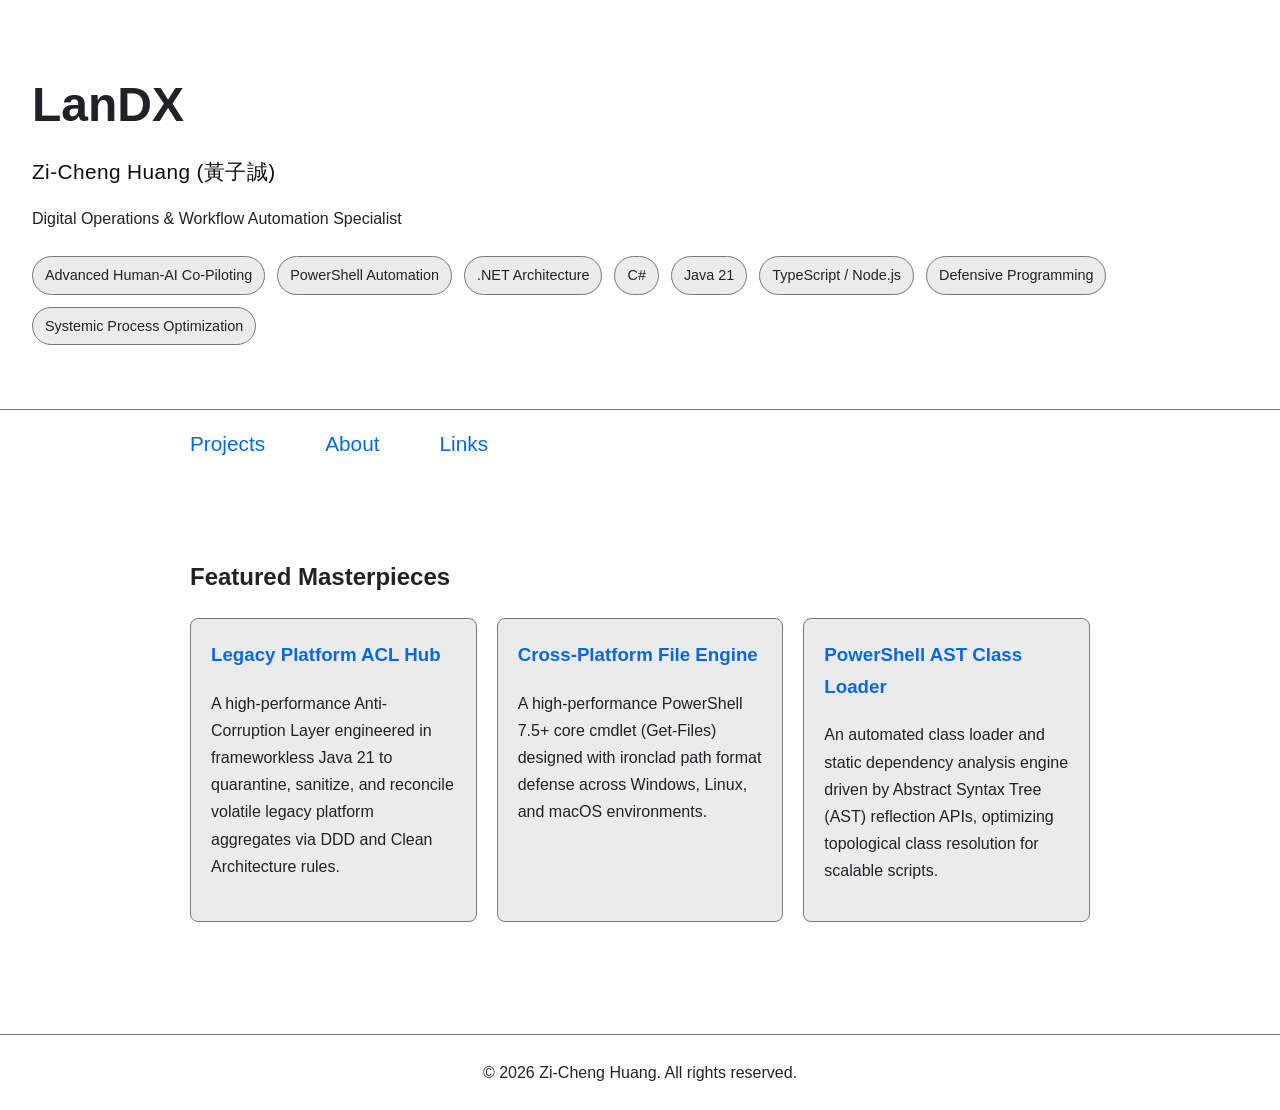
==== index.html @ 3d93587a "feat: initial production release of official responsive web portfolio - Deploy complete dark-mode ta" ====
<!DOCTYPE html>
<html lang="en">
<head>
    <meta name="darkreader-lock">
    <meta charset="utf-8">
    <title>LanDX Portfolio | Digital Operations & Automation</title>
    <link rel="stylesheet" href="css/site.css">
    <link rel="icon" href="assets/icons/portfolio.png" type="image/png">
</head>
<body>
    <header class="hero">
        <h1>LanDX</h1>
        <p class="subtitle">Zi-Cheng Huang (黃子誠)</p>
        <p>Digital Operations & Workflow Automation Specialist</p>
        <div class="tags">
            <span>Advanced Human-AI Co-Piloting</span>
            <span>PowerShell Automation</span>
            <span>.NET Architecture</span>
            <span>C#</span>
            <span>Java 21</span>
            <span>TypeScript / Node.js</span>
            <span>Defensive Programming</span>
            <span>Systemic Process Optimization</span>
        </div>
    </header>
    
    <nav>
        <a href="projects.html">Projects</a>
        <a href="about.html">About</a>
        <a href="links.html">Links</a>
    </nav>
    
    <main class="hero-container">
        <section>
            <h2>Featured Masterpieces</h2>
            <div class="card-container">
                <article class="card" style="border: 1px solid var(--card-border-color);">
                    <a href="projects/legacy-platform-acl.html" class="link-card" style="padding:0; border:none; background:none;">
                        <h3 style="color: var(--link-color); margin-top:0;">Legacy Platform ACL Hub</h3>
                        <p>A high-performance Anti-Corruption Layer engineered in frameworkless Java 21 to quarantine, sanitize, and reconcile volatile legacy platform aggregates via DDD and Clean Architecture rules.</p>
                    </a>
                </article>
                
                <article class="card">
                    <a href="projects/powershell-cmdlet-get-files.html" class="link-card" style="padding:0; border:none; background:none;">
                        <h3 style="color: var(--link-color); margin-top:0;">Cross-Platform File Engine</h3>
                        <p>A high-performance PowerShell 7.5+ core cmdlet (Get-Files) designed with ironclad path format defense across Windows, Linux, and macOS environments.</p>
                    </a>
                </article>
                
                <article class="card">
                    <a class="link-card" style="padding:0; border:none; background:none;">
                        <h3 style="color: var(--link-color); margin-top:0; cursor: default;">PowerShell AST Class Loader</h3>
                        <p style="cursor:default;">An automated class loader and static dependency analysis engine driven by Abstract Syntax Tree (AST) reflection APIs, optimizing topological class resolution for scalable scripts.</p>
                    </a>
                </article>
            </div>
        </section>
    </main>
    
    <footer>
        <div class="container">
            <p>© 2026 Zi-Cheng Huang. All rights reserved.</p>
        </div>
    </footer>
</body>
</html>
---- css/site.css ----
:root {
    --text-color: rgb(31, 35, 40);
    --sub-text-color: rgb(11, 15, 20);
    --background-color: rgb(255, 255, 255);
    --card-background: rgb(235, 235, 235);
    --border-color: rgb(121, 121, 121);
    --site-title-color: rgb(9, 105, 218);
    --link-color: rgb(9, 105, 218);
    --hover-link-color: rgb(46, 164, 79);
    --footer-color: rgb(31, 35, 40);
    --quote-color: rgb(31, 31, 31);
    --quote-background: rgb(245, 250, 250);
    --card-border-color: rgb(121, 121, 121);
    --max-width: 900px;
}

@media (prefers-color-scheme: dark) {
    :root {
        --text-color: rgb(240, 246, 252);        /* #F0F6FC : 純淨灰白 */
        --sub-text-color: rgb(139, 148, 158);    /* #8B949E : 鋼鐵高級灰 */
        --background-color: rgb(13, 17, 23);     /* #0D1117 : 曜石深邃黑 */
        --card-background: rgb(22, 27, 34);      /* #161B22 : 高級灰黑 */
        --border-color: rgb(48, 54, 61);         /* #30363D : 邊框低調灰 */
        --site-title-color: rgb(46, 164, 79);    /* #2EA44F : 標誌性的開源通行綠 */
        --link-color: rgb(88, 166, 255);         /* #58A6FF : 亮科技藍 */
        --hover-link-color: rgb(255, 255, 255);  /* Hover時直接亮白 */
        --footer-color: rgb(139, 148, 158);      
        --quote-color: rgb(201, 209, 217);       /* #C9D1D9 */
        --quote-background: rgb(33, 38, 45);     /* #21262D : 沉穩深灰 */
        --card-border-color: rgb(48, 54, 61);     /* 基礎邊框灰 */
        
        --card-link-color: rgb(88, 166, 255);
        --card-hover-link-color: rgb(255, 255, 255);
    }
}

body {
    margin: 0;
    font-family: -apple-system, BlinkMacSystemFont, "Segoe UI", Helvetica, Arial, sans-serif, "Apple Color Emoji", "Segoe UI Emoji";
    line-height: 1.7;
    color: var(--text-color);
    background: var(--background-color);
}

.hero-container {
    max-width: var(--max-width);
    margin: 0 auto;
    padding: 32px;
}

.hero {
    padding: 64px 32px;
    border-bottom: 1px solid var(--border-color);
}

.hero h1 {
    margin: 0;
    font-size: 3rem;
}

.hero .container {
    display: flex;
    justify-content: space-between;
    align-items: center;
}

.site-title {
    text-decoration: none;
    color: var(--site-title-color);
    font-weight: 700;
    font-size: 1.6rem;
}

nav {
    max-width: var(--max-width);
    margin: 0 auto;
    padding: 16px 32px;
    gap: 20px;
    display: flex;
}

nav a {
    font-size: 1.3rem;
    margin-right: 40px;
    text-decoration: none;
    color: var(--link-color);
}

nav a:hover {
    color: var(--hover-link-color);
}

.card-container {
    display: grid;
    gap: 20px;
    grid-template-columns: repeat(auto-fit, minmax(250px, 1fr));
}

.card {
    border: 1px solid var(--card-border-color);
    border-radius: 8px;
    padding: 20px;
    background-color: var(--card-background);
}

h1 {
    font-size: 2.5rem;
    margin-top: 0;
}

h2 {
    margin-top: 48px;
}

.subtitle {
    margin-top: 8px;
    margin-bottom: 16px;
    color: var(--sub-text-color);
    font-size: 1.3rem;
    font-weight: 500;
    letter-spacing: 0.02em;
}

.tags {
    display: flex;
    flex-wrap: wrap;
    gap: 12px;
    margin-top: 24px;
}

.tags span {
    padding: 6px 12px;
    border-radius: 999px;
    border: 1px solid var(--border-color);
    background: var(--card-background);
    font-size: 0.9rem;
    font-weight: 500;
}

blockquote {
    margin: 32px 0;
    padding: 16px 24px;
    border-left: 4px solid var(--link-color);
    background: var(--quote-background);
    color: var(--quote-color);
}

.link-list {
    display: grid;
    gap: 20px;
    grid-template-columns: repeat(auto-fit, minmax(260px, 1fr));
}

.link-card {
    display: block;
    padding: 24px;
    border: 1px solid var(--card-border-color);
    border-radius: 8px;
    text-decoration: none;
    color: inherit;
    transition: 0.15s ease;
    background-color: var(--card-background);
}

.link-card:hover {
    transform: translateY(-2px);
    border-color: var(--link-color);
}

.link-card h2 {
    margin-top: 0;
}

footer {
    margin-top: 80px;
    border-top: 1px solid var(--border-color);
}

/* 完美修正 Typo：.containter -> .container */
footer .container {
    display: flex;
    justify-content: center;
    align-items: center;
    padding: 24px 0;
}

footer .container p {
    text-align: center;
    color: var(--footer-color);
    margin: 0;
}

.page-description {
    color: var(--text-color);
    margin-bottom: 48px;
}

.hero-section {
    margin-bottom: 72px;
}

.project-grid {
    display: grid;
    gap: 20px;
    grid-template-columns: repeat(auto-fit, minmax(300px, 1fr));
}

.project-card {
    padding: 24px;
    border: 1px solid var(--card-border-color);
    border-radius: 8px;
    background: var(--card-background);
}

.project-card h3 {
    margin-top: 0;
}

.project-links {
    display: flex;
    gap: 16px;
    margin-top: 16px;
}

.project-links a {
    color: var(--card-link-color);
    text-decoration: none;
    font-weight: 600;
}

.project-links a:hover {
    color: var(--card-hover-link-color);
}
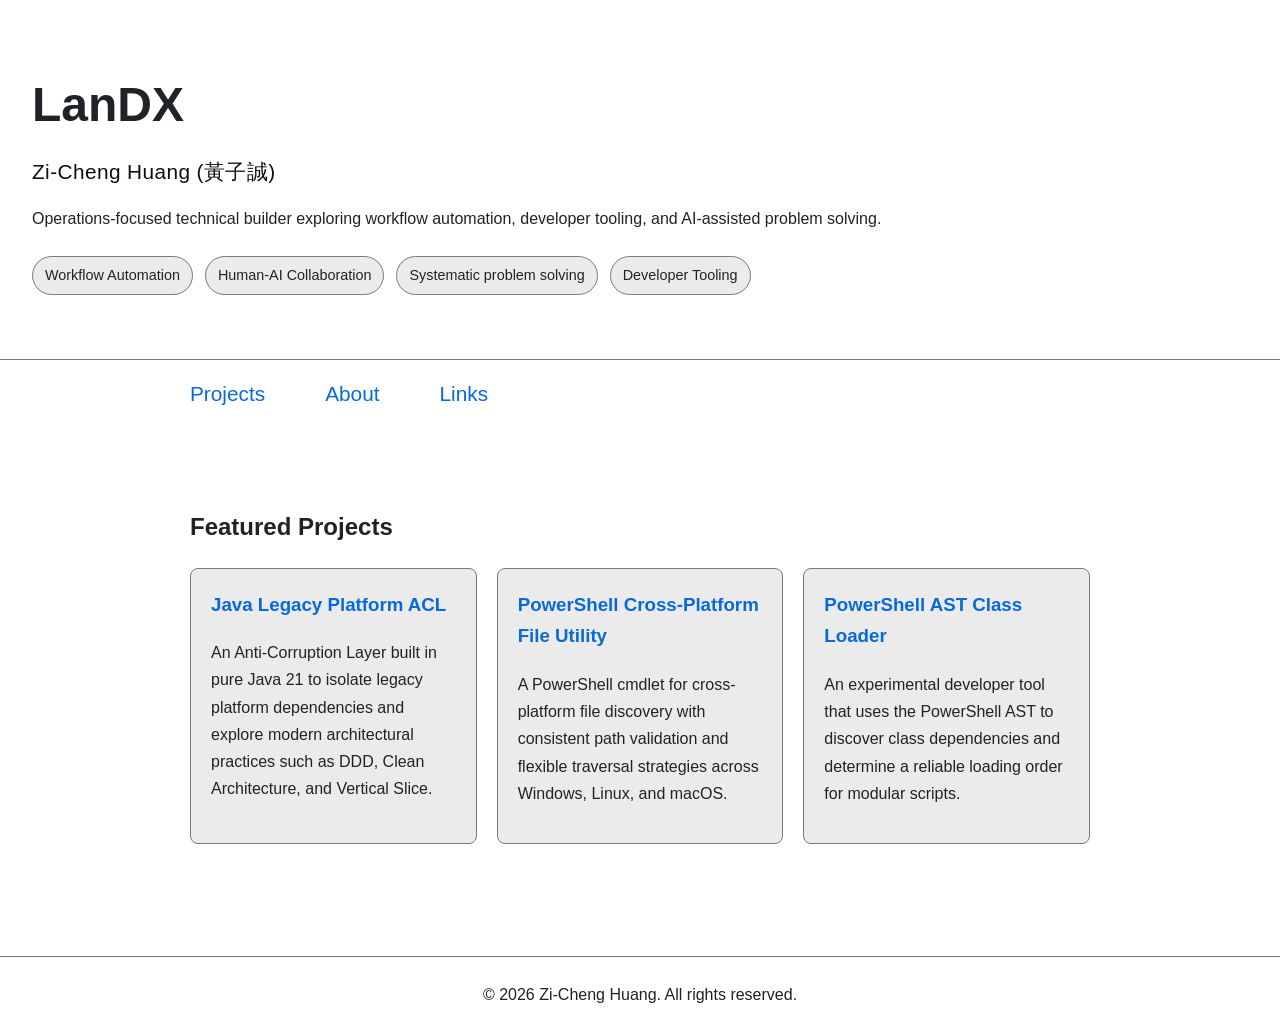
==== commit f2b90f84: "docs(portfolio): refine project narratives and personal branding Signed-off-by: Zi Cheng Huang <4795" ====
--- a/index.html
+++ b/index.html
@@ -11,16 +11,12 @@
     <header class="hero">
         <h1>LanDX</h1>
         <p class="subtitle">Zi-Cheng Huang (黃子誠)</p>
-        <p>Digital Operations & Workflow Automation Specialist</p>
+        <p>Operations-focused technical builder exploring workflow automation, developer tooling, and AI-assisted problem solving.</p>
         <div class="tags">
-            <span>Advanced Human-AI Co-Piloting</span>
-            <span>PowerShell Automation</span>
-            <span>.NET Architecture</span>
-            <span>C#</span>
-            <span>Java 21</span>
-            <span>TypeScript / Node.js</span>
-            <span>Defensive Programming</span>
-            <span>Systemic Process Optimization</span>
+            <span>Workflow Automation</span>
+            <span>Human-AI Collaboration</span>
+            <span>Systematic problem solving</span>
+            <span>Developer Tooling</span>
         </div>
     </header>
     
@@ -32,26 +28,26 @@
     
     <main class="hero-container">
         <section>
-            <h2>Featured Masterpieces</h2>
+            <h2>Featured Projects</h2>
             <div class="card-container">
                 <article class="card" style="border: 1px solid var(--card-border-color);">
-                    <a href="projects/legacy-platform-acl.html" class="link-card" style="padding:0; border:none; background:none;">
-                        <h3 style="color: var(--link-color); margin-top:0;">Legacy Platform ACL Hub</h3>
-                        <p>A high-performance Anti-Corruption Layer engineered in frameworkless Java 21 to quarantine, sanitize, and reconcile volatile legacy platform aggregates via DDD and Clean Architecture rules.</p>
+                    <a href="projects/java-legacy-platform-acl.html" class="link-card" style="padding:0; border:none; background:none;">
+                        <h3 style="color: var(--link-color); margin-top:0;">Java Legacy Platform ACL</h3>
+                        <p style="white-space: pre-line;">An Anti-Corruption Layer built in pure Java 21 to isolate legacy platform dependencies and explore modern architectural practices such as DDD, Clean Architecture, and Vertical Slice.</p>
                     </a>
                 </article>
                 
                 <article class="card">
-                    <a href="projects/powershell-cmdlet-get-files.html" class="link-card" style="padding:0; border:none; background:none;">
-                        <h3 style="color: var(--link-color); margin-top:0;">Cross-Platform File Engine</h3>
-                        <p>A high-performance PowerShell 7.5+ core cmdlet (Get-Files) designed with ironclad path format defense across Windows, Linux, and macOS environments.</p>
+                    <a href="projects/pwsh-get-files.html" class="link-card" style="padding:0; border:none; background:none;">
+                        <h3 style="color: var(--link-color); margin-top:0;">PowerShell Cross-Platform File Utility</h3>
+                        <p style="white-space: pre-line;">A PowerShell cmdlet for cross-platform file discovery with consistent path validation and flexible traversal strategies across Windows, Linux, and macOS.</p>
                     </a>
                 </article>
                 
                 <article class="card">
                     <a class="link-card" style="padding:0; border:none; background:none;">
                         <h3 style="color: var(--link-color); margin-top:0; cursor: default;">PowerShell AST Class Loader</h3>
-                        <p style="cursor:default;">An automated class loader and static dependency analysis engine driven by Abstract Syntax Tree (AST) reflection APIs, optimizing topological class resolution for scalable scripts.</p>
+                        <p style="white-space: pre-line; cursor:default;">An experimental developer tool that uses the PowerShell AST to discover class dependencies and determine a reliable loading order for modular scripts.</p>
                     </a>
                 </article>
             </div>
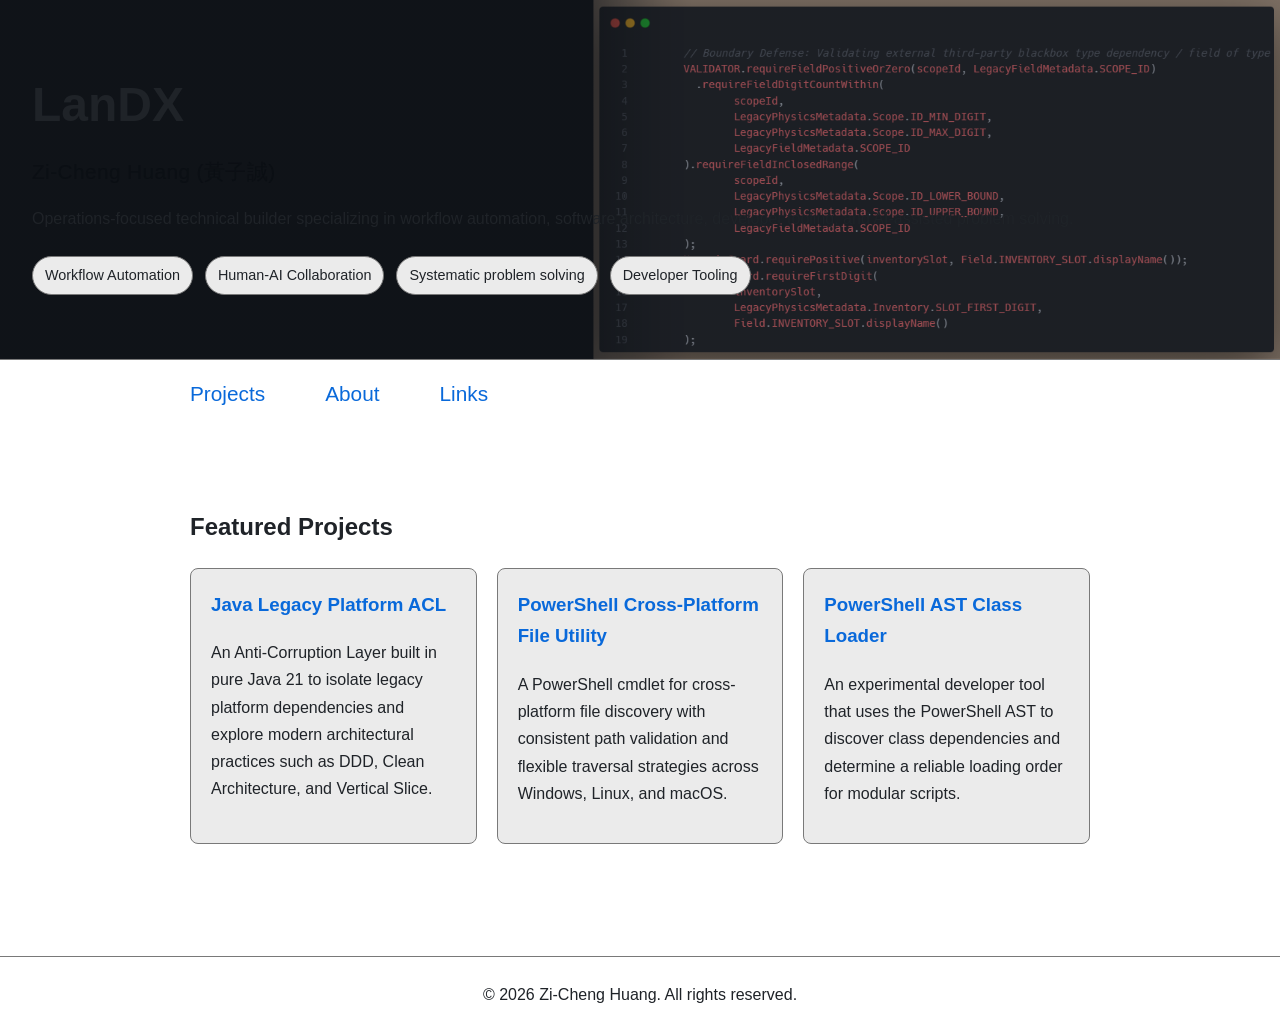
==== commit 12425ed1: "feat(home): redesign hero presentation with branded banner Introduce a branded hero banner to streng" ====
--- a/index.html
+++ b/index.html
@@ -6,12 +6,25 @@
     <title>LanDX Portfolio | Digital Operations & Automation</title>
     <link rel="stylesheet" href="css/site.css">
     <link rel="icon" href="assets/icons/portfolio.png" type="image/png">
+    <style>
+        .index-banner {
+            background-image:
+                linear-gradient(
+                    rgba(0, 0, 0, 0.3),
+                    rgba(0, 0, 0, 0.3)
+                ),
+                url('assets/imgs/IndexBanner-3.png');
+            background-size: cover;
+            background-position: right;
+            background-repeat: no-repeat;
+        }
+    </style>
 </head>
 <body>
-    <header class="hero">
+    <header class="hero index-banner">
         <h1>LanDX</h1>
         <p class="subtitle">Zi-Cheng Huang (黃子誠)</p>
-        <p>Operations-focused technical builder exploring workflow automation, developer tooling, and AI-assisted problem solving.</p>
+        <p>Operations-focused technical builder specializing in workflow automation, software architecture, developer tooling, and AI-assisted problem solving.</p>
         <div class="tags">
             <span>Workflow Automation</span>
             <span>Human-AI Collaboration</span>
